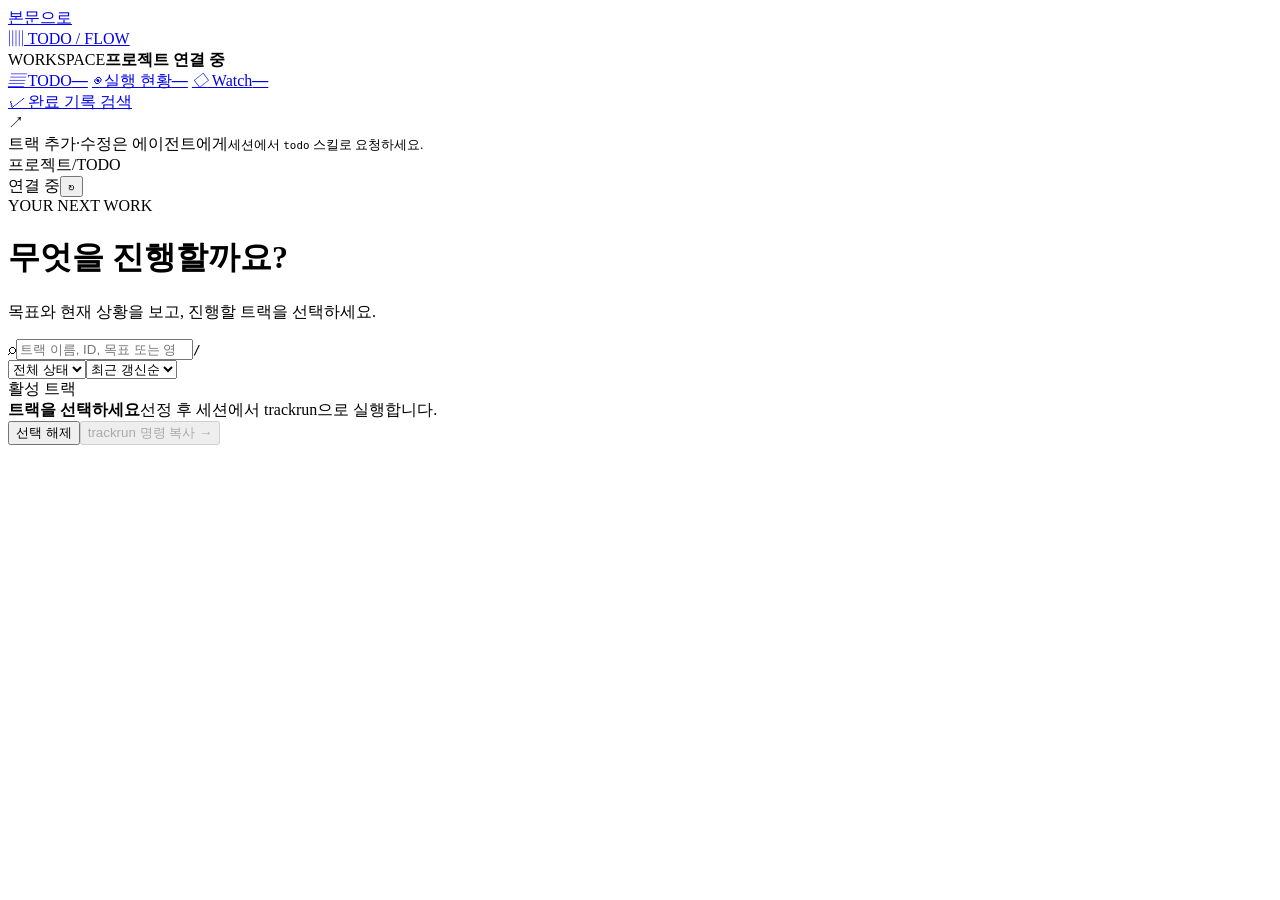
==== src/todo_flow/web/index.html @ ae4c6034 "Initialize TODO Flow with anonymized workflow evidence" ====
<!doctype html>
<html lang="ko">
<head>
  <meta charset="utf-8"><meta name="viewport" content="width=device-width,initial-scale=1">
  <title>TODO Flow</title><link rel="stylesheet" href="/style.css">
</head>
<body>
<a class="skip" href="#content">본문으로</a>
<div class="shell">
  <aside class="sidebar">
    <a class="brand" href="#todos"><span class="brand-mark" aria-hidden="true">▥</span> TODO / FLOW</a>
    <div class="project-block"><span class="small-label">WORKSPACE</span><strong id="project">프로젝트 연결 중</strong><span id="projectMeta" class="subtle"></span></div>
    <nav aria-label="주 메뉴">
      <a href="#todos" data-nav="todos"><span><i aria-hidden="true">▤</i> TODO</span><b id="navActive">—</b></a>
      <a href="#activity" data-nav="activity"><span><i aria-hidden="true">◉</i> 실행 현황</span><b id="navRunning">—</b></a>
      <a href="#watch" data-nav="watch"><span><i aria-hidden="true">◇</i> Watch</span><b id="navWatch">—</b></a>
    </nav>
    <nav class="archive-nav" aria-label="보관 기록"><a href="#completed" data-nav="completed"><span><i aria-hidden="true">✓</i> 완료 기록 검색</span></a></nav>
    <div class="agent-note"><span aria-hidden="true">↗</span><div>트랙 추가·수정은 에이전트에게<small>세션에서 <code>todo</code> 스킬로 요청하세요.</small></div></div>
  </aside>
  <main>
    <header class="topbar"><div><span class="subtle">프로젝트</span><span class="slash">/</span><span id="breadcrumb">TODO</span></div><div class="connection"><span class="status-dot" id="connectionDot"></span><span id="connection">연결 중</span><span class="top-divider"></span><time id="observed"></time><button class="icon-button" id="refresh" aria-label="새로고침" title="새로고침">↻</button></div></header>
    <div class="content" id="content">
      <div id="demoNotice" class="notice" hidden>샘플 데이터 · 실제 작업 현황이 아닙니다.</div>
      <div id="message" class="notice" role="status" hidden></div>
      <div class="page-heading"><div><div id="eyebrow" class="eyebrow">YOUR NEXT WORK</div><h1 id="title">무엇을 진행할까요?</h1><p id="subtitle" class="subtitle">목표와 현재 상황을 보고, 진행할 트랙을 선택하세요.</p></div><div id="headingAction" class="heading-action"></div></div>
      <section id="listView" aria-label="트랙 목록">
        <div class="overview" id="overview"></div>
        <div class="toolbar"><div class="search-wrap"><span aria-hidden="true">⌕</span><input id="search" type="search" aria-label="트랙 검색" placeholder="트랙 이름, ID, 목표 또는 영역 검색"><kbd>/</kbd></div><select id="filter" aria-label="트랙 상태 필터"><option value="all">전체 상태</option><option value="ready">선택 가능</option><option value="running">활동 있음</option><option value="waiting">결정 대기</option><option value="paused">일시정지</option><option value="cancelled">실행 취소</option></select><select id="sort" aria-label="트랙 정렬"><option value="updated">최근 갱신순</option><option value="oldest">오래된 순</option><option value="title">이름순</option></select></div>
        <div class="list-caption"><span id="listLabel">활성 트랙</span><span id="resultCount" aria-live="polite"></span></div>
        <div class="table-shell" id="tableShell" aria-busy="false"><table id="trackTable"><thead id="columns"></thead><tbody id="rows"></tbody></table><div id="empty" class="empty" hidden></div></div>
        <div id="archiveMore" class="archive-more" hidden><span id="range" class="subtle"></span><button id="moreTracks">이전 기록 더 보기</button></div>
        <div class="selection" id="selection"><div><strong id="selectionCount">트랙을 선택하세요</strong><span id="selectionHint">선정 후 세션에서 trackrun으로 실행합니다.</span></div><div class="selection-actions"><button class="text-button" id="clearSelection">선택 해제</button><button class="primary" id="start" disabled>trackrun 명령 복사 <span aria-hidden="true">→</span></button></div></div>
        <div id="decisionHint" class="quiet-notice" hidden></div>
      </section>
      <section id="trackView" hidden aria-label="트랙 상세"></section>
      <section id="activityView" hidden aria-label="실행 현황"><div class="workspace-grid"><div><div class="section-heading"><h2>진행 중인 작업</h2><span class="subtle" id="activityTotal"></span></div><div id="work"></div><details class="panel timeline"><summary>최근 활동 기록</summary><div id="events"></div><button id="moreEvents" class="text-button" hidden>이전 활동 더 보기 ↓</button></details></div><aside class="inspector"><div id="decisions"></div><div id="taskInspector" hidden><div class="panel"><div class="eyebrow">WORK CONTEXT</div><h2>작업의 맥락을 살펴보세요</h2><p class="subtle">왼쪽 작업을 선택하면 담당자, 작업권, 최근 실행과 결과가 표시됩니다.</p></div></div></aside></div></section>
      <section id="watchView" hidden aria-label="Watch 목록"></section>
    </div>
  </main>
</div>
<script src="/app.js"></script>
</body></html>
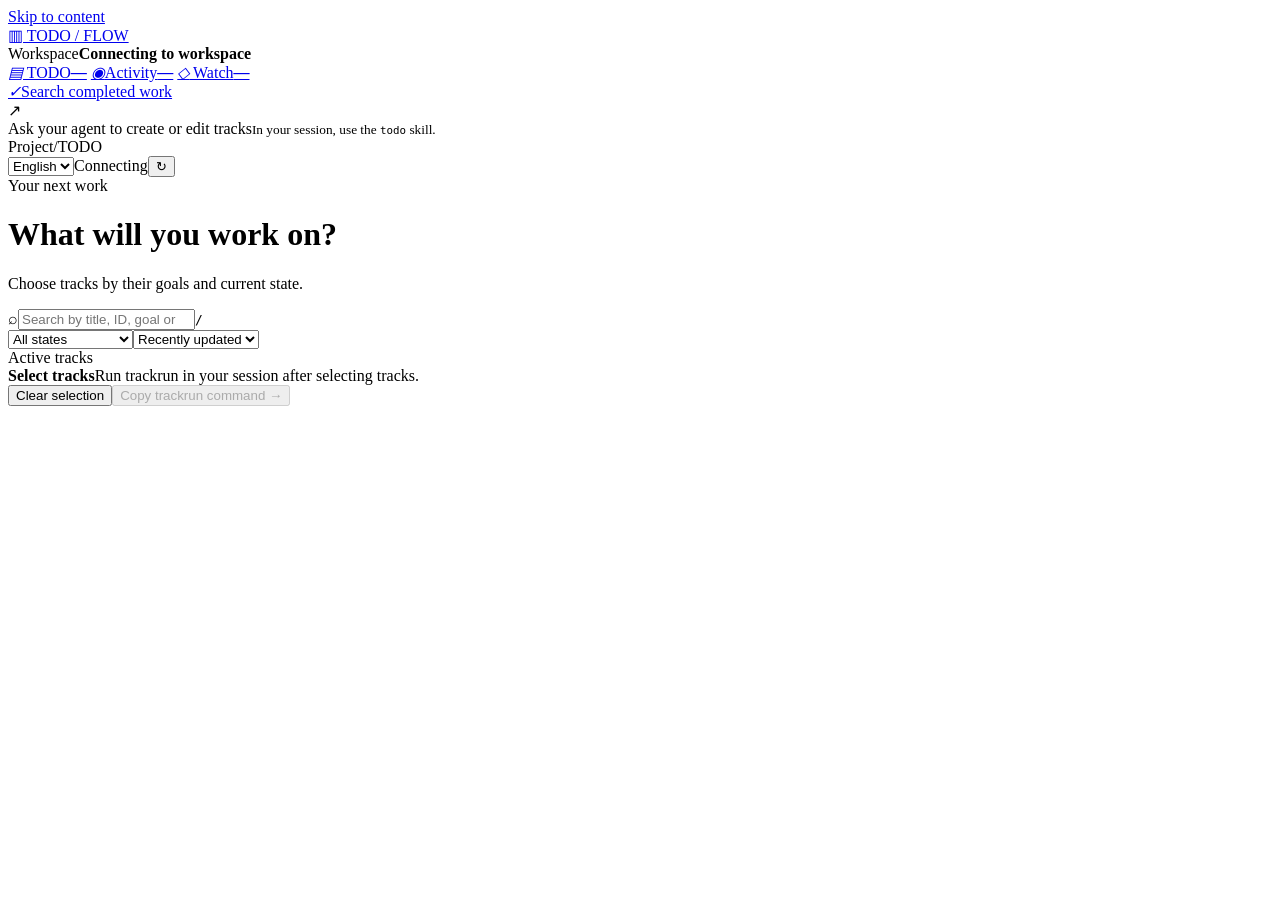
==== commit f9963aa5: "Add bilingual setup and English-first public documentation" ====
--- a/src/todo_flow/web/index.html
+++ b/src/todo_flow/web/index.html
@@ -1,43 +1,44 @@
 <!doctype html>
-<html lang="ko">
+<html lang="en">
 <head>
   <meta charset="utf-8"><meta name="viewport" content="width=device-width,initial-scale=1">
   <title>TODO Flow</title><link rel="stylesheet" href="/style.css">
 </head>
 <body>
-<a class="skip" href="#content">본문으로</a>
+<a class="skip" href="#content"><span data-i18n="Skip to content">Skip to content</span></a>
 <div class="shell">
   <aside class="sidebar">
     <a class="brand" href="#todos"><span class="brand-mark" aria-hidden="true">▥</span> TODO / FLOW</a>
-    <div class="project-block"><span class="small-label">WORKSPACE</span><strong id="project">프로젝트 연결 중</strong><span id="projectMeta" class="subtle"></span></div>
-    <nav aria-label="주 메뉴">
+    <div class="project-block"><span class="small-label" data-i18n="Workspace">Workspace</span><strong id="project"><span data-i18n="Connecting to workspace">Connecting to workspace</span></strong><span id="projectMeta" class="subtle"></span></div>
+    <nav aria-label="Main navigation" data-i18n-aria-label="Main navigation">
       <a href="#todos" data-nav="todos"><span><i aria-hidden="true">▤</i> TODO</span><b id="navActive">—</b></a>
-      <a href="#activity" data-nav="activity"><span><i aria-hidden="true">◉</i> 실행 현황</span><b id="navRunning">—</b></a>
+      <a href="#activity" data-nav="activity"><span><i aria-hidden="true">◉</i><span data-i18n="Activity">Activity</span></span><b id="navRunning">—</b></a>
       <a href="#watch" data-nav="watch"><span><i aria-hidden="true">◇</i> Watch</span><b id="navWatch">—</b></a>
     </nav>
-    <nav class="archive-nav" aria-label="보관 기록"><a href="#completed" data-nav="completed"><span><i aria-hidden="true">✓</i> 완료 기록 검색</span></a></nav>
-    <div class="agent-note"><span aria-hidden="true">↗</span><div>트랙 추가·수정은 에이전트에게<small>세션에서 <code>todo</code> 스킬로 요청하세요.</small></div></div>
+    <nav class="archive-nav" aria-label="Archive" data-i18n-aria-label="Archive"><a href="#completed" data-nav="completed"><span><i aria-hidden="true">✓</i><span data-i18n="Search completed work">Search completed work</span></span></a></nav>
+    <div class="agent-note"><span aria-hidden="true">↗</span><div><span data-i18n="Ask your agent to create or edit tracks">Ask your agent to create or edit tracks</span><small><span data-i18n="In your session, use the ">In your session, use the </span><code>todo</code><span data-i18n=" skill."> skill.</span></small></div></div>
   </aside>
   <main>
-    <header class="topbar"><div><span class="subtle">프로젝트</span><span class="slash">/</span><span id="breadcrumb">TODO</span></div><div class="connection"><span class="status-dot" id="connectionDot"></span><span id="connection">연결 중</span><span class="top-divider"></span><time id="observed"></time><button class="icon-button" id="refresh" aria-label="새로고침" title="새로고침">↻</button></div></header>
+    <header class="topbar"><div><span class="subtle"><span data-i18n="Project">Project</span></span><span class="slash">/</span><span id="breadcrumb">TODO</span></div><div class="connection"><select id="language" aria-label="Dashboard language" data-i18n-aria-label="Dashboard language"><option value="en">English</option><option value="ko">한국어</option></select><span class="status-dot" id="connectionDot"></span><span id="connection"><span data-i18n="Connecting">Connecting</span></span><span class="top-divider"></span><time id="observed"></time><button class="icon-button" id="refresh" aria-label="Refresh" data-i18n-aria-label="Refresh" title="Refresh" data-i18n-title="Refresh">↻</button></div></header>
     <div class="content" id="content">
-      <div id="demoNotice" class="notice" hidden>샘플 데이터 · 실제 작업 현황이 아닙니다.</div>
+      <div id="demoNotice" class="notice" hidden><span data-i18n="Sample data · not a live execution.">Sample data · not a live execution.</span></div>
       <div id="message" class="notice" role="status" hidden></div>
-      <div class="page-heading"><div><div id="eyebrow" class="eyebrow">YOUR NEXT WORK</div><h1 id="title">무엇을 진행할까요?</h1><p id="subtitle" class="subtitle">목표와 현재 상황을 보고, 진행할 트랙을 선택하세요.</p></div><div id="headingAction" class="heading-action"></div></div>
-      <section id="listView" aria-label="트랙 목록">
+      <div class="page-heading"><div><div id="eyebrow" class="eyebrow" data-i18n="Your next work">Your next work</div><h1 id="title"><span data-i18n="What will you work on?">What will you work on?</span></h1><p id="subtitle" class="subtitle"><span data-i18n="Choose tracks by their goals and current state.">Choose tracks by their goals and current state.</span></p></div><div id="headingAction" class="heading-action"></div></div>
+      <section id="listView" aria-label="Track list" data-i18n-aria-label="Track list">
         <div class="overview" id="overview"></div>
-        <div class="toolbar"><div class="search-wrap"><span aria-hidden="true">⌕</span><input id="search" type="search" aria-label="트랙 검색" placeholder="트랙 이름, ID, 목표 또는 영역 검색"><kbd>/</kbd></div><select id="filter" aria-label="트랙 상태 필터"><option value="all">전체 상태</option><option value="ready">선택 가능</option><option value="running">활동 있음</option><option value="waiting">결정 대기</option><option value="paused">일시정지</option><option value="cancelled">실행 취소</option></select><select id="sort" aria-label="트랙 정렬"><option value="updated">최근 갱신순</option><option value="oldest">오래된 순</option><option value="title">이름순</option></select></div>
-        <div class="list-caption"><span id="listLabel">활성 트랙</span><span id="resultCount" aria-live="polite"></span></div>
+        <div class="toolbar"><div class="search-wrap"><span aria-hidden="true">⌕</span><input id="search" type="search" aria-label="Search tracks" data-i18n-aria-label="Search tracks" placeholder="Search by title, ID, goal or area" data-i18n-placeholder="Search by title, ID, goal or area"><kbd>/</kbd></div><select id="filter" aria-label="Filter track state" data-i18n-aria-label="Filter track state"><option value="all" data-i18n="All states">All states</option><option value="ready" data-i18n="Ready to select">Ready to select</option><option value="running" data-i18n="Active">Active</option><option value="waiting" data-i18n="Awaiting decision">Awaiting decision</option><option value="paused" data-i18n="Paused">Paused</option><option value="cancelled" data-i18n="Cancelled">Cancelled</option></select><select id="sort" aria-label="Sort tracks" data-i18n-aria-label="Sort tracks"><option value="updated" data-i18n="Recently updated">Recently updated</option><option value="oldest" data-i18n="Oldest first">Oldest first</option><option value="title" data-i18n="Title">Title</option></select></div>
+        <div class="list-caption"><span id="listLabel"><span data-i18n="Active tracks">Active tracks</span></span><span id="resultCount" aria-live="polite"></span></div>
         <div class="table-shell" id="tableShell" aria-busy="false"><table id="trackTable"><thead id="columns"></thead><tbody id="rows"></tbody></table><div id="empty" class="empty" hidden></div></div>
-        <div id="archiveMore" class="archive-more" hidden><span id="range" class="subtle"></span><button id="moreTracks">이전 기록 더 보기</button></div>
-        <div class="selection" id="selection"><div><strong id="selectionCount">트랙을 선택하세요</strong><span id="selectionHint">선정 후 세션에서 trackrun으로 실행합니다.</span></div><div class="selection-actions"><button class="text-button" id="clearSelection">선택 해제</button><button class="primary" id="start" disabled>trackrun 명령 복사 <span aria-hidden="true">→</span></button></div></div>
+        <div id="archiveMore" class="archive-more" hidden><span id="range" class="subtle"></span><button id="moreTracks"><span data-i18n="Load older records">Load older records</span></button></div>
+        <div class="selection" id="selection"><div><strong id="selectionCount"><span data-i18n="Select tracks">Select tracks</span></strong><span id="selectionHint"><span data-i18n="Run trackrun in your session after selecting tracks.">Run trackrun in your session after selecting tracks.</span></span></div><div class="selection-actions"><button class="text-button" id="clearSelection"><span data-i18n="Clear selection">Clear selection</span></button><button class="primary" id="start" disabled><span data-i18n="Copy trackrun command ">Copy trackrun command </span><span aria-hidden="true">→</span></button></div></div>
         <div id="decisionHint" class="quiet-notice" hidden></div>
       </section>
-      <section id="trackView" hidden aria-label="트랙 상세"></section>
-      <section id="activityView" hidden aria-label="실행 현황"><div class="workspace-grid"><div><div class="section-heading"><h2>진행 중인 작업</h2><span class="subtle" id="activityTotal"></span></div><div id="work"></div><details class="panel timeline"><summary>최근 활동 기록</summary><div id="events"></div><button id="moreEvents" class="text-button" hidden>이전 활동 더 보기 ↓</button></details></div><aside class="inspector"><div id="decisions"></div><div id="taskInspector" hidden><div class="panel"><div class="eyebrow">WORK CONTEXT</div><h2>작업의 맥락을 살펴보세요</h2><p class="subtle">왼쪽 작업을 선택하면 담당자, 작업권, 최근 실행과 결과가 표시됩니다.</p></div></div></aside></div></section>
-      <section id="watchView" hidden aria-label="Watch 목록"></section>
+      <section id="trackView" hidden aria-label="Track details" data-i18n-aria-label="Track details"></section>
+      <section id="activityView" hidden aria-label="Activity" data-i18n-aria-label="Activity"><div class="workspace-grid"><div><div class="section-heading"><h2><span data-i18n="Current work">Current work</span></h2><span class="subtle" id="activityTotal"></span></div><div id="work"></div><details class="panel timeline"><summary><span data-i18n="Recent activity">Recent activity</span></summary><div id="events"></div><button id="moreEvents" class="text-button" hidden><span data-i18n="Load older activity ↓">Load older activity ↓</span></button></details></div><aside class="inspector"><div id="decisions"></div><div id="taskInspector" hidden><div class="panel"><div class="eyebrow" data-i18n="Work context">Work context</div><h2><span data-i18n="Explore work context">Explore work context</span></h2><p class="subtle"><span data-i18n="Select a task to see its owner, claim, latest attempt and result.">Select a task to see its owner, claim, latest attempt and result.</span></p></div></div></aside></div></section>
+      <section id="watchView" hidden aria-label="Watch list" data-i18n-aria-label="Watch list"></section>
     </div>
   </main>
 </div>
+<script src="/i18n.js"></script>
 <script src="/app.js"></script>
 </body></html>
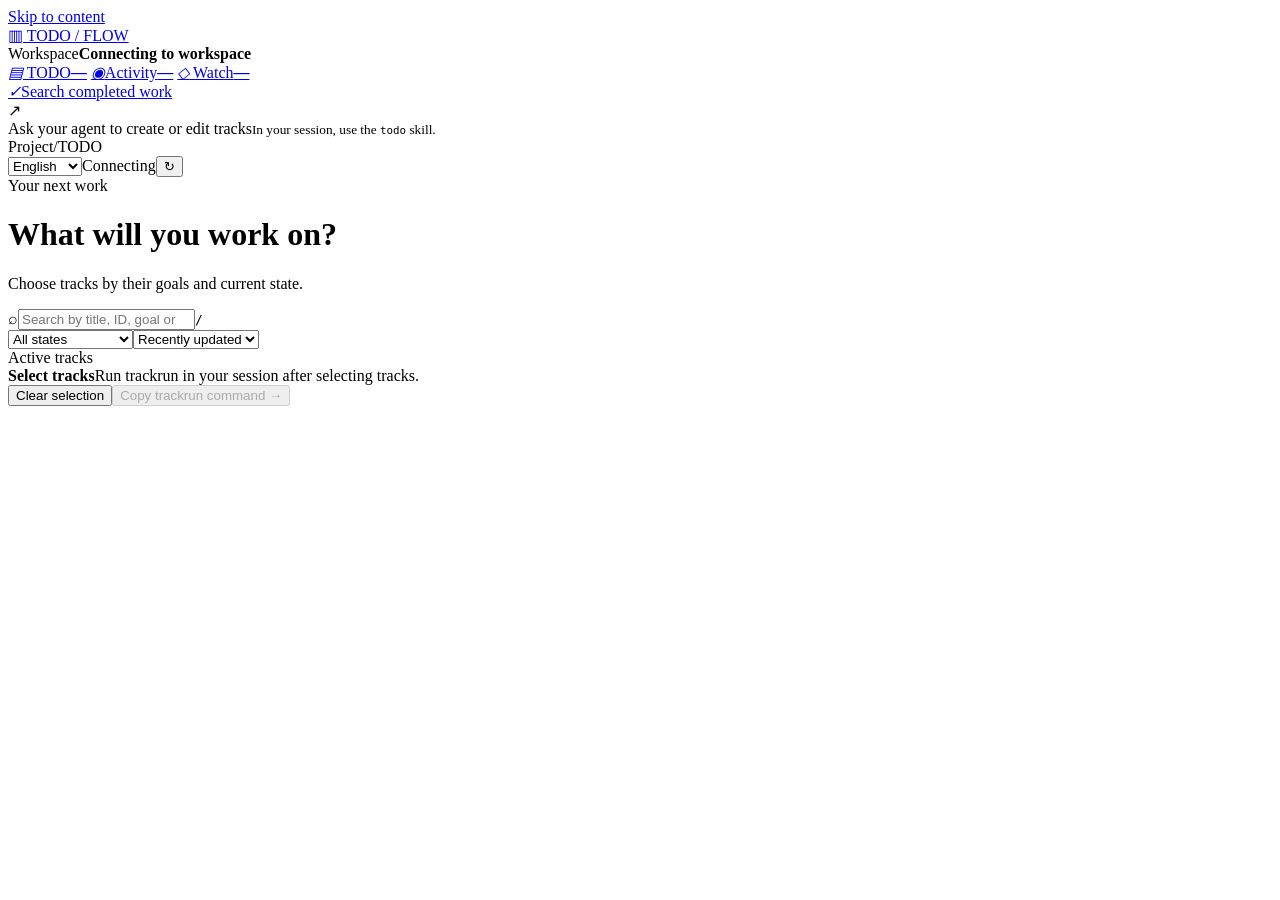
==== commit 8d79b5b9: "Implement multilingual-ui-and-docs TODO-Flow-Proposal: f808622a387d8785aa7db9275552879cf4a7fc968cc56" ====
--- a/src/todo_flow/web/index.html
+++ b/src/todo_flow/web/index.html
@@ -19,7 +19,7 @@
     <div class="agent-note"><span aria-hidden="true">↗</span><div><span data-i18n="Ask your agent to create or edit tracks">Ask your agent to create or edit tracks</span><small><span data-i18n="In your session, use the ">In your session, use the </span><code>todo</code><span data-i18n=" skill."> skill.</span></small></div></div>
   </aside>
   <main>
-    <header class="topbar"><div><span class="subtle"><span data-i18n="Project">Project</span></span><span class="slash">/</span><span id="breadcrumb">TODO</span></div><div class="connection"><select id="language" aria-label="Dashboard language" data-i18n-aria-label="Dashboard language"><option value="en">English</option><option value="ko">한국어</option></select><span class="status-dot" id="connectionDot"></span><span id="connection"><span data-i18n="Connecting">Connecting</span></span><span class="top-divider"></span><time id="observed"></time><button class="icon-button" id="refresh" aria-label="Refresh" data-i18n-aria-label="Refresh" title="Refresh" data-i18n-title="Refresh">↻</button></div></header>
+    <header class="topbar"><div><span class="subtle"><span data-i18n="Project">Project</span></span><span class="slash">/</span><span id="breadcrumb">TODO</span></div><div class="connection"><select id="language" aria-label="Dashboard language" data-i18n-aria-label="Dashboard language"><option value="en">English</option><option value="ko">한국어</option><option value="ja">日本語</option><option value="zh-CN">简体中文</option></select><span class="status-dot" id="connectionDot"></span><span id="connection"><span data-i18n="Connecting">Connecting</span></span><span class="top-divider"></span><time id="observed"></time><button class="icon-button" id="refresh" aria-label="Refresh" data-i18n-aria-label="Refresh" title="Refresh" data-i18n-title="Refresh">↻</button></div></header>
     <div class="content" id="content">
       <div id="demoNotice" class="notice" hidden><span data-i18n="Sample data · not a live execution.">Sample data · not a live execution.</span></div>
       <div id="message" class="notice" role="status" hidden></div>
@@ -34,7 +34,7 @@
         <div id="decisionHint" class="quiet-notice" hidden></div>
       </section>
       <section id="trackView" hidden aria-label="Track details" data-i18n-aria-label="Track details"></section>
-      <section id="activityView" hidden aria-label="Activity" data-i18n-aria-label="Activity"><div class="workspace-grid"><div><div class="section-heading"><h2><span data-i18n="Current work">Current work</span></h2><span class="subtle" id="activityTotal"></span></div><div id="work"></div><details class="panel timeline"><summary><span data-i18n="Recent activity">Recent activity</span></summary><div id="events"></div><button id="moreEvents" class="text-button" hidden><span data-i18n="Load older activity ↓">Load older activity ↓</span></button></details></div><aside class="inspector"><div id="decisions"></div><div id="taskInspector" hidden><div class="panel"><div class="eyebrow" data-i18n="Work context">Work context</div><h2><span data-i18n="Explore work context">Explore work context</span></h2><p class="subtle"><span data-i18n="Select a task to see its owner, claim, latest attempt and result.">Select a task to see its owner, claim, latest attempt and result.</span></p></div></div></aside></div></section>
+      <section id="activityView" hidden aria-label="Activity" data-i18n-aria-label="Activity"><div class="workspace-grid"><div><div class="section-heading"><h2><span data-i18n="Current work">Current work</span></h2><span class="subtle" id="activityTotal"></span></div><p id="activityWarning" class="notice" role="status" hidden data-i18n="Connection lost; execution needs checking.">Connection lost; execution needs checking.</p><div id="work"></div><div id="activityPages" class="pagination"></div><div id="activityTasks" hidden></div><details class="panel timeline"><summary><span data-i18n="Recent activity">Recent activity</span></summary><div id="events"></div><button id="moreEvents" class="text-button" hidden><span data-i18n="Load older activity ↓">Load older activity ↓</span></button></details></div><aside class="inspector"><div id="decisions"></div><div id="decisionPages" class="pagination" hidden></div><div id="taskInspector" tabindex="-1" hidden><div class="panel"><div class="eyebrow" data-i18n="Work context">Work context</div><h2><span data-i18n="Explore work context">Explore work context</span></h2><p class="subtle"><span data-i18n="Select a task to see its owner, claim, latest attempt and result.">Select a task to see its owner, claim, latest attempt and result.</span></p></div></div></aside></div></section>
       <section id="watchView" hidden aria-label="Watch list" data-i18n-aria-label="Watch list"></section>
     </div>
   </main>
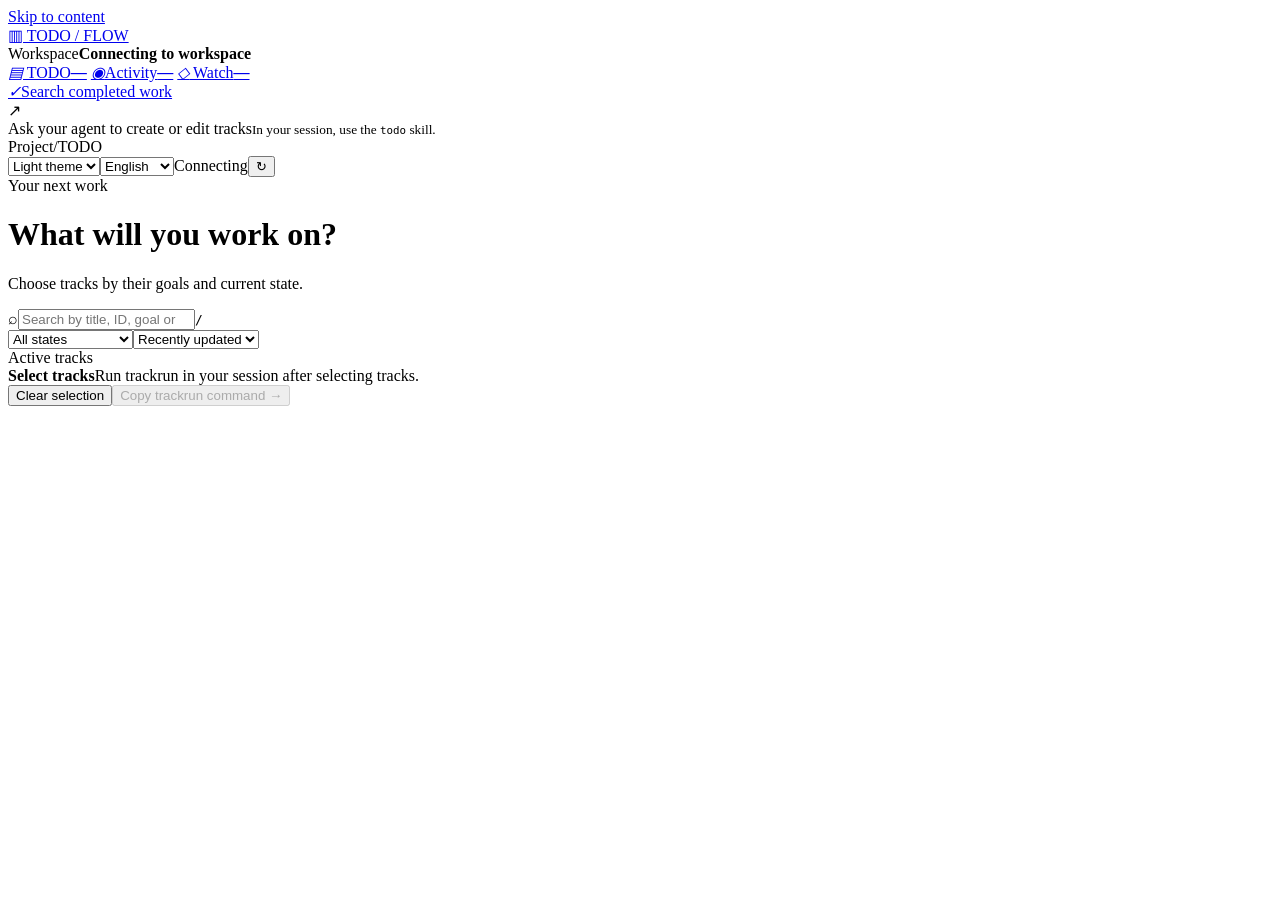
==== commit 1b2ec4b5: "Implement dashboard-dark-mode TODO-Flow-Proposal: 85553d56bc44e39a19b3cfe314b3e87d0334fb6bf74f3ed607" ====
--- a/src/todo_flow/web/index.html
+++ b/src/todo_flow/web/index.html
@@ -19,7 +19,7 @@
     <div class="agent-note"><span aria-hidden="true">↗</span><div><span data-i18n="Ask your agent to create or edit tracks">Ask your agent to create or edit tracks</span><small><span data-i18n="In your session, use the ">In your session, use the </span><code>todo</code><span data-i18n=" skill."> skill.</span></small></div></div>
   </aside>
   <main>
-    <header class="topbar"><div><span class="subtle"><span data-i18n="Project">Project</span></span><span class="slash">/</span><span id="breadcrumb">TODO</span></div><div class="connection"><select id="language" aria-label="Dashboard language" data-i18n-aria-label="Dashboard language"><option value="en">English</option><option value="ko">한국어</option><option value="ja">日本語</option><option value="zh-CN">简体中文</option></select><span class="status-dot" id="connectionDot"></span><span id="connection"><span data-i18n="Connecting">Connecting</span></span><span class="top-divider"></span><time id="observed"></time><button class="icon-button" id="refresh" aria-label="Refresh" data-i18n-aria-label="Refresh" title="Refresh" data-i18n-title="Refresh">↻</button></div></header>
+    <header class="topbar"><div><span class="subtle"><span data-i18n="Project">Project</span></span><span class="slash">/</span><span id="breadcrumb">TODO</span></div><div class="connection"><select id="theme" aria-label="Dashboard theme" data-i18n-aria-label="Dashboard theme"><option value="light" data-i18n="Light theme">Light theme</option><option value="dark" data-i18n="Dark theme">Dark theme</option></select><select id="language" aria-label="Dashboard language" data-i18n-aria-label="Dashboard language"><option value="en">English</option><option value="ko">한국어</option><option value="ja">日本語</option><option value="zh-CN">简体中文</option></select><span class="status-dot" id="connectionDot"></span><span id="connection"><span data-i18n="Connecting">Connecting</span></span><span class="top-divider"></span><time id="observed"></time><button class="icon-button" id="refresh" aria-label="Refresh" data-i18n-aria-label="Refresh" title="Refresh" data-i18n-title="Refresh">↻</button></div></header>
     <div class="content" id="content">
       <div id="demoNotice" class="notice" hidden><span data-i18n="Sample data · not a live execution.">Sample data · not a live execution.</span></div>
       <div id="message" class="notice" role="status" hidden></div>
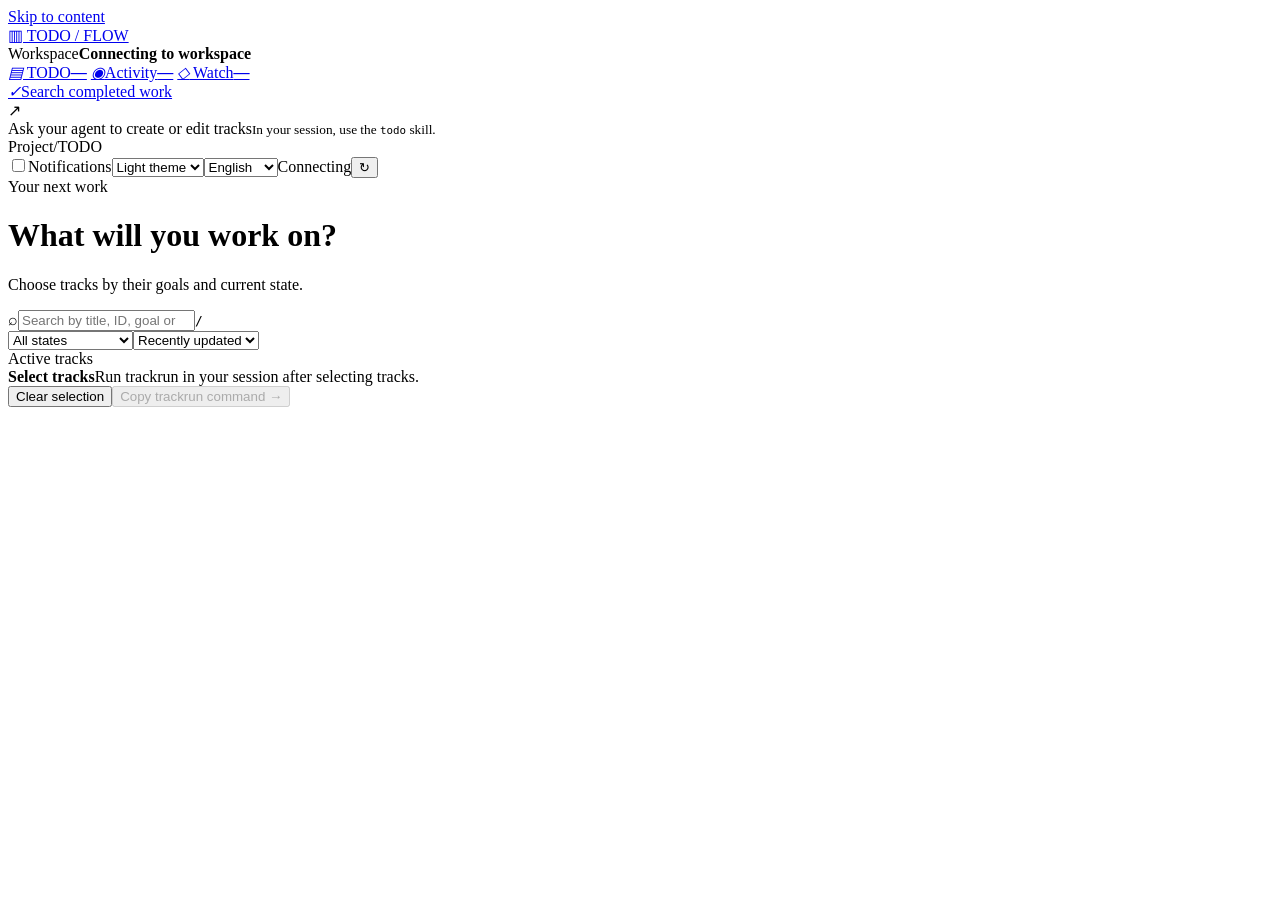
==== commit aff4ad9e: "Implement action-required-notifications TODO-Flow-Proposal: 4b345f31632928fd72035138f9c593725f7c1a28" ====
--- a/src/todo_flow/web/index.html
+++ b/src/todo_flow/web/index.html
@@ -19,7 +19,7 @@
     <div class="agent-note"><span aria-hidden="true">↗</span><div><span data-i18n="Ask your agent to create or edit tracks">Ask your agent to create or edit tracks</span><small><span data-i18n="In your session, use the ">In your session, use the </span><code>todo</code><span data-i18n=" skill."> skill.</span></small></div></div>
   </aside>
   <main>
-    <header class="topbar"><div><span class="subtle"><span data-i18n="Project">Project</span></span><span class="slash">/</span><span id="breadcrumb">TODO</span></div><div class="connection"><select id="theme" aria-label="Dashboard theme" data-i18n-aria-label="Dashboard theme"><option value="light" data-i18n="Light theme">Light theme</option><option value="dark" data-i18n="Dark theme">Dark theme</option></select><select id="language" aria-label="Dashboard language" data-i18n-aria-label="Dashboard language"><option value="en">English</option><option value="ko">한국어</option><option value="ja">日本語</option><option value="zh-CN">简体中文</option></select><span class="status-dot" id="connectionDot"></span><span id="connection"><span data-i18n="Connecting">Connecting</span></span><span class="top-divider"></span><time id="observed"></time><button class="icon-button" id="refresh" aria-label="Refresh" data-i18n-aria-label="Refresh" title="Refresh" data-i18n-title="Refresh">↻</button></div></header>
+    <header class="topbar"><div><span class="subtle"><span data-i18n="Project">Project</span></span><span class="slash">/</span><span id="breadcrumb">TODO</span></div><div class="connection"><label class="notify-toggle" title="Notify me in this browser when this project needs action" data-i18n-title="Notify me in this browser when this project needs action"><input type="checkbox" id="notify"><span data-i18n="Notifications">Notifications</span></label><select id="theme" aria-label="Dashboard theme" data-i18n-aria-label="Dashboard theme"><option value="light" data-i18n="Light theme">Light theme</option><option value="dark" data-i18n="Dark theme">Dark theme</option></select><select id="language" aria-label="Dashboard language" data-i18n-aria-label="Dashboard language"><option value="en">English</option><option value="ko">한국어</option><option value="ja">日本語</option><option value="zh-CN">简体中文</option></select><span class="status-dot" id="connectionDot"></span><span id="connection"><span data-i18n="Connecting">Connecting</span></span><span class="top-divider"></span><time id="observed"></time><button class="icon-button" id="refresh" aria-label="Refresh" data-i18n-aria-label="Refresh" title="Refresh" data-i18n-title="Refresh">↻</button></div></header>
     <div class="content" id="content">
       <div id="demoNotice" class="notice" hidden><span data-i18n="Sample data · not a live execution.">Sample data · not a live execution.</span></div>
       <div id="message" class="notice" role="status" hidden></div>
@@ -41,4 +41,5 @@
 </div>
 <script src="/i18n.js"></script>
 <script src="/app.js"></script>
+<script src="/notify.js"></script>
 </body></html>
